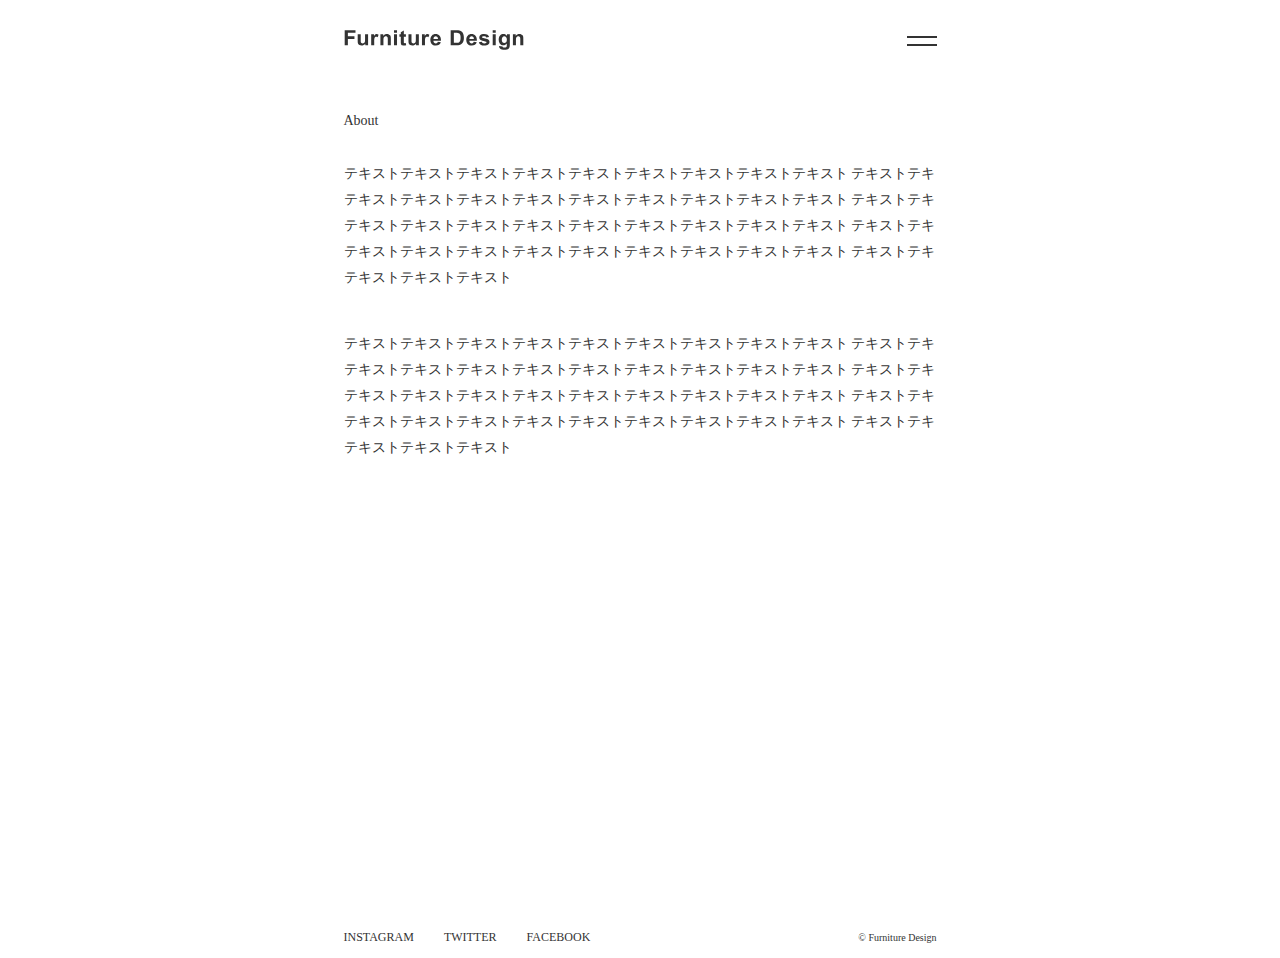
==== about.html @ 72604c39 "Modify file and folder structure" ====
<!DOCTYPE html>
<html lang="ja">
<head>
  <meta charset="UTF-8">
  <meta name="viewport" content="width=device-width, initial-scale=1.0">
  <link rel="shortcut icon" href="img/favicon.ico" type="image/x-icon">
  <link rel="stylesheet" href="css/style.css">
  <title>Furniture Design</title>
</head>
<body>
  <div class="wrapper">
    <header>
      <div class="header-content">
        <div class="header-content-logo">
          <a href="index.html"><img src="img/logo.svg" alt="Furniture Design's logo"></a>
        </div>
        <div id="hamburger-menu" class="header-content-hamburger">
          <span></span>
          <span></span>
        </div>
      </div>
      <div id="nav-global">
        <nav>
          <ul>
            <li><a href="products.html">PRODUCTS</a></li>
            <li><a href="about.html">ABOUT</a></li>
            <li><a href="company.html">COMPANY</a></li>
            <li><a href="mailto:xxxxx@xxx.xxx.com?subject=お問い合わせ">CONTACT</a></li>
          </ul>
        </nav>
      </div>
    </header>
    <main>
      <div class="about-wrapper">
        <div class="about-title">
          <p>About</p>
        </div>
        <div class="about-content">
          <div class="about-content-description-1">
            <p>
              テキストテキストテキストテキストテキストテキストテキストテキストテキスト テキストテキ テキストテキストテキストテキストテキストテキストテキストテキストテキスト テキストテキ テキストテキストテキストテキストテキストテキストテキストテキストテキスト テキストテキ テキストテキストテキストテキストテキストテキストテキストテキストテキスト テキストテキ テキストテキストテキスト
            </p>
          </div>
          <div class="about-content-description-2">
            <p>
              テキストテキストテキストテキストテキストテキストテキストテキストテキスト テキストテキ テキストテキストテキストテキストテキストテキストテキストテキストテキスト テキストテキ テキストテキストテキストテキストテキストテキストテキストテキストテキスト テキストテキ テキストテキストテキストテキストテキストテキストテキストテキストテキスト テキストテキ テキストテキストテキスト
            </p>
          </div>
        </div>
      </div>
    </main>
    <footer>
      <div class="footer-content">
        <div class="footer-content-info">
          <ul class="footer-content-info-sns">
            <li><p><a href="">INSTAGRAM</a></p></li>
            <li><p><a href="">TWITTER</a></p></li>
            <li><p><a href="">FACEBOOK</a></p></li>
          </ul>
          <div class="footer-content-info-copyright">
            <p>&copy; Furniture Design</p>
          </div>
        </div>
      </div>
    </footer>
  </div>
  <script src="https://ajax.googleapis.com/ajax/libs/jquery/3.5.1/jquery.min.js"></script>
  <script src="js/script_hamburger.js"></script>
</body>
</html>
---- css/style.css ----
@charset "UTF-8";
* {
  box-sizing: border-box;
}

p {
  font: normal normal normal 14px/21px Meiryo;
  letter-spacing: 0px;
  color: #333333;
  opacity: 1;
  text-align: center;
}

body {
  display: flex;
  justify-content: center;
}

.wrapper {
  max-width: 1360px;
  margin: 0 64px;
  padding: 0 40px;
}
@media (max-width: 900px) {
  .wrapper {
    margin: 0 40px;
    padding: 0;
  }
}

.header-content {
  height: 80px;
  display: flex;
  align-items: center;
  justify-content: space-between;
  padding: 32px 0;
}
@media (max-width: 900px) {
  .header-content {
    padding: 27px 0;
  }
}
.header-content-logo a {
  display: flex;
  align-items: center;
  width: 180px;
  height: 25px;
}
.header-content-hamburger {
  display: flex;
  justify-content: center;
  align-items: center;
  width: 30px;
  height: 21px;
  position: relative;
  cursor: pointer;
  z-index: 999;
}
.header-content-hamburger span {
  display: inline-block;
  margin: 4px 0;
  position: absolute;
  height: 2px;
  width: 100%;
  background-color: #333333;
  opacity: 1;
  transition: all 0.5s;
}
.header-content-hamburger span:nth-child(1) {
  top: 2px;
}
.header-content-hamburger span:nth-child(2) {
  top: 10px;
}

#nav-global {
  background: rgba(0, 0, 0, 0.8);
  position: fixed;
  top: 0;
  left: 0;
  width: 100%;
  height: 100%;
  z-index: 990;
  visibility: hidden;
  flex-direction: column;
  font-size: 14px;
  cursor: pointer;
}
#nav-global nav {
  position: fixed;
  left: -300px;
  width: 300px;
  padding: 36px 50px;
}
#nav-global a {
  display: block;
  color: #ffffff;
  text-decoration: none;
  padding-bottom: 14px;
}
#nav-global a:hover {
  color: #666666;
}

.nav-global-active .header-content-hamburger span:nth-child(1) {
  transform: translateY(4px) rotate(-45deg);
  background-color: #ffffff;
}
.nav-global-active .header-content-hamburger span:nth-child(2) {
  transform: translateY(-4px) rotate(45deg);
  background-color: #ffffff;
}
.nav-global-active #nav-global {
  visibility: visible;
  opacity: 1;
}
.nav-global-active #nav-global nav {
  left: 0;
  transition: all 0.5s;
}

/***
    The new CSS reset - version 1.8.4 (last updated 14.2.2023)
    GitHub page: https://github.com/elad2412/the-new-css-reset
***/
/*
    Remove all the styles of the "User-Agent-Stylesheet", except for the 'display' property
    - The "symbol *" part is to solve Firefox SVG sprite bug
 */
*:where(:not(html, iframe, canvas, img, svg, video, audio):not(svg *, symbol *)) {
  all: unset;
  display: revert;
}

/* Preferred box-sizing value */
*,
*::before,
*::after {
  box-sizing: border-box;
}

/* Reapply the pointer cursor for anchor tags */
a, button {
  cursor: revert;
}

/* Remove list styles (bullets/numbers) */
ol, ul, menu {
  list-style: none;
}

/* For images to not be able to exceed their container */
img {
  max-inline-size: 100%;
  max-block-size: 100%;
}

/* removes spacing between cells in tables */
table {
  border-collapse: collapse;
}

/* Safari - solving issue when using user-select:none on the <body> text input doesn't working */
input, textarea {
  -webkit-user-select: auto;
}

/* revert the 'white-space' property for textarea elements on Safari */
textarea {
  white-space: revert;
}

/* minimum style to allow to style meter element */
meter {
  -webkit-appearance: revert;
  -moz-appearance: revert;
       appearance: revert;
}

/* preformatted text - use only for this feature */
:where(pre) {
  all: revert;
}

/* reset default text opacity of input placeholder */
::-moz-placeholder {
  color: unset;
}
::placeholder {
  color: unset;
}

/* remove default dot (•) sign */
::marker {
  content: initial;
}

/* fix the feature of 'hidden' attribute.
 display:revert; revert to element instead of attribute */
:where([hidden]) {
  display: none;
}

/* revert for bug in Chromium browsers
 - fix for the content editable attribute will work properly.
 - webkit-user-select: auto; added for Safari in case of using user-select:none on wrapper element*/
:where([contenteditable]:not([contenteditable=false])) {
  -moz-user-modify: read-write;
  -webkit-user-modify: read-write;
  overflow-wrap: break-word;
  -webkit-line-break: after-white-space;
  -webkit-user-select: auto;
}

/* apply back the draggable feature - exist only in Chromium and Safari */
:where([draggable=true]) {
  -webkit-user-drag: element;
}

/* Revert Modal native behavior */
:where(dialog:modal) {
  all: revert;
}

.footer-content {
  margin: 33px 0 12px;
}
@media (max-width: 900px) {
  .footer-content {
    margin: 40px 0 20px;
  }
}
.footer-content-more {
  display: flex;
  justify-content: center;
  margin-bottom: 56px;
}
@media (max-width: 900px) {
  .footer-content-more {
    margin-bottom: 102px;
  }
}
.footer-content-more p {
  white-space: nowrap;
}
.footer-content-info {
  display: flex;
  justify-content: space-between;
}
@media (max-width: 900px) {
  .footer-content-info {
    display: block;
  }
}
.footer-content-info > div {
  display: flex;
  align-items: center;
}
.footer-content-info-sns {
  display: flex;
}
.footer-content-info-sns li {
  margin-right: 30px;
}
.footer-content-info-sns li:nth-child(3) {
  margin-right: 0;
}
.footer-content-info-sns p {
  font-size: 12px;
  line-height: 18px;
}
@media (max-width: 900px) {
  .footer-content-info-copyright {
    margin-top: 5px;
  }
}
.footer-content-info-copyright p {
  font-size: 10px;
  line-height: 15px;
}

.footer-content-more {
  display: flex;
  justify-content: center;
  margin-bottom: 122px;
}
@media (max-width: 900px) {
  .footer-content-more {
    margin-bottom: 102px;
  }
}
.footer-content-more p:first-child {
  margin-right: 40px;
}

.about-title {
  margin: 30px 0;
}
@media (max-width: 900px) {
  .about-title {
    margin: 40px 0 30px;
  }
}
.about-title p {
  width: 40px;
}

.about-content div:first-child {
  margin-bottom: 40px;
}
@media (max-width: 900px) {
  .about-content div:first-child {
    margin-bottom: 30px;
  }
}
.about-content div:nth-child(2) {
  margin-bottom: 467px;
}
@media (max-width: 900px) {
  .about-content div:nth-child(2) {
    margin-bottom: 231px;
  }
}
.about-content div p {
  width: 593px;
  text-align: left;
  line-height: 26px;
}
@media (max-width: 900px) {
  .about-content div p {
    width: auto;
    height: auto;
  }
}

.company-title {
  margin: 30px 0;
}
@media (max-width: 900px) {
  .company-title {
    margin: 40px 0 30px;
  }
}
.company-title p {
  width: 40px;
}

.company-content div {
  display: flex;
  align-items: center;
  padding: 20px 0;
  width: 600px;
  border-bottom: 1px solid #DCDBDB;
}
@media (max-width: 900px) {
  .company-content div {
    display: block;
    width: auto;
  }
}
.company-content div:nth-child(6) {
  display: flex;
  align-items: flex-start;
  border-bottom: none;
}
@media (max-width: 900px) {
  .company-content div:nth-child(6) {
    display: block;
    width: auto;
  }
}
.company-content div:last-child {
  border-bottom: none;
  margin-bottom: 177px;
}
@media (max-width: 900px) {
  .company-content div:last-child {
    margin-bottom: 136px;
  }
}
.company-content div:last-child iframe {
  width: 100%;
  height: 300px;
  -moz-filter: grayscale(100%);
  -ms-filter: grayscale(100%);
  -o-filter: grayscale(100%);
  filter: grayscale(100%);
}
.company-content div p {
  text-align: left;
}
@media (max-width: 900px) {
  .company-content div p {
    padding-bottom: 10px;
  }
}
.company-content div p:first-child {
  width: 180px;
}

p {
  text-align: left;
}
@media (max-width: 900px) {
  p {
    width: auto;
    height: auto;
  }
}

.item-title {
  margin: 30px 0;
}
@media (max-width: 900px) {
  .item-title {
    margin: 40px 0 30px;
  }
}

.item-content {
  display: flex;
}
@media (max-width: 900px) {
  .item-content {
    display: block;
  }
}
.item-content-img {
  margin-right: 64px;
  width: 400px;
  height: 400px;
  opacity: 1;
}
@media (max-width: 900px) {
  .item-content-img {
    display: flex;
    justify-content: center;
    margin-right: 0;
    width: auto;
    height: auto;
  }
}
.item-content-description > div {
  margin-bottom: 30px;
}
@media (max-width: 900px) {
  .item-content-description > div:first-child {
    margin-top: 40px;
  }
}
.item-content-description-upper p, .item-content-description-bottom p {
  width: 336px;
}
@media (max-width: 900px) {
  .item-content-description-upper p, .item-content-description-bottom p {
    width: auto;
  }
}
.item-content-description-price p {
  white-space: nowrap;
  width: 80px;
  font-size: 12px;
  line-height: 18px;
}
.item-content-description-info-size, .item-content-description-info-color, .item-content-description-info-material {
  display: flex;
}
.item-content-description-info-size p, .item-content-description-info-color p, .item-content-description-info-material p {
  display: flex;
  justify-content: flex-start;
  white-space: nowrap;
  width: 100px;
  font-size: 12px;
  line-height: 18px;
}
.item-content-description .item-back-product {
  padding: 60px 0 90px;
  display: flex;
  justify-content: center;
}
@media (max-width: 900px) {
  .item-content-description .item-back-product {
    padding-bottom: 60px;
  }
}

.furniture-content ul {
  display: grid;
  grid-template-columns: repeat(4, 1fr);
  gap: 33px;
  margin-bottom: 40px;
}
@media (max-width: 900px) {
  .furniture-content ul {
    grid-template-columns: repeat(2, 1fr);
  }
}
.furniture-content li p {
  display: flex;
  justify-content: flex-start;
  font-size: 12px;
  line-height: 18px;
}
@media (max-width: 900px) {
  .furniture-content li p {
    text-align: left;
  }
}

.furniture-content p {
  text-align: left;
}
.furniture-content-title {
  margin: 30px 0;
}
@media (max-width: 900px) {
  .furniture-content-title {
    margin: 40px 0 30px;
  }
}
.furniture-content-title p {
  width: 58px;
}/*# sourceMappingURL=style.css.map */
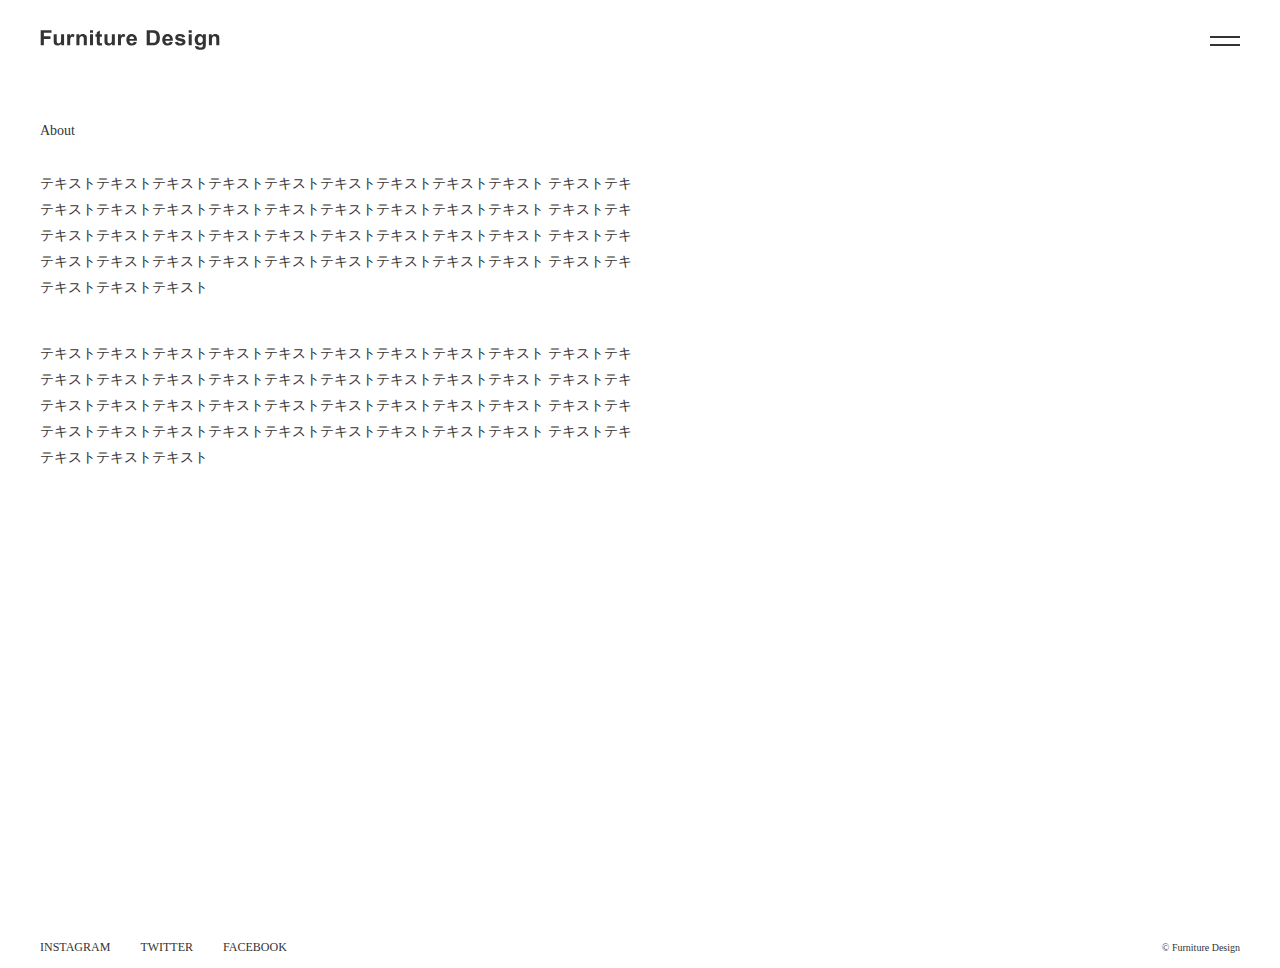
==== commit 09d5272c: "Modify the header to be fixed at the top" ====
--- a/about.html
+++ b/about.html
@@ -8,28 +8,28 @@
   <title>Furniture Design</title>
 </head>
 <body>
+  <header>
+    <div class="header-content">
+      <div class="header-content-logo">
+        <a href="index.html"><img src="img/logo.svg" alt="Furniture Design's logo"></a>
+      </div>
+      <div id="hamburger-menu" class="header-content-hamburger">
+        <span></span>
+        <span></span>
+      </div>
+    </div>
+    <div id="nav-global">
+      <nav>
+        <ul>
+          <li><a href="products.html">PRODUCTS</a></li>
+          <li><a href="about.html">ABOUT</a></li>
+          <li><a href="company.html">COMPANY</a></li>
+          <li><a href="mailto:xxxxx@xxx.xxx.com?subject=お問い合わせ">CONTACT</a></li>
+        </ul>
+      </nav>
+    </div>
+  </header>
   <div class="wrapper">
-    <header>
-      <div class="header-content">
-        <div class="header-content-logo">
-          <a href="index.html"><img src="img/logo.svg" alt="Furniture Design's logo"></a>
-        </div>
-        <div id="hamburger-menu" class="header-content-hamburger">
-          <span></span>
-          <span></span>
-        </div>
-      </div>
-      <div id="nav-global">
-        <nav>
-          <ul>
-            <li><a href="products.html">PRODUCTS</a></li>
-            <li><a href="about.html">ABOUT</a></li>
-            <li><a href="company.html">COMPANY</a></li>
-            <li><a href="mailto:xxxxx@xxx.xxx.com?subject=お問い合わせ">CONTACT</a></li>
-          </ul>
-        </nav>
-      </div>
-    </header>
     <main>
       <div class="about-wrapper">
         <div class="about-title">
--- a/css/style.css
+++ b/css/style.css
@@ -18,13 +18,26 @@
 
 .wrapper {
   max-width: 1360px;
+  width: 100%;
+  padding: 0 40px;
+}
+
+main {
+  margin-top: 120px;
+}
+
+header {
+  width: 100%;
+  position: fixed;
+  z-index: 999;
+  background-color: #ffffff;
+  max-width: 1360px;
   margin: 0 64px;
   padding: 0 40px;
 }
 @media (max-width: 900px) {
-  .wrapper {
+  header {
     margin: 0 40px;
-    padding: 0;
   }
 }
 
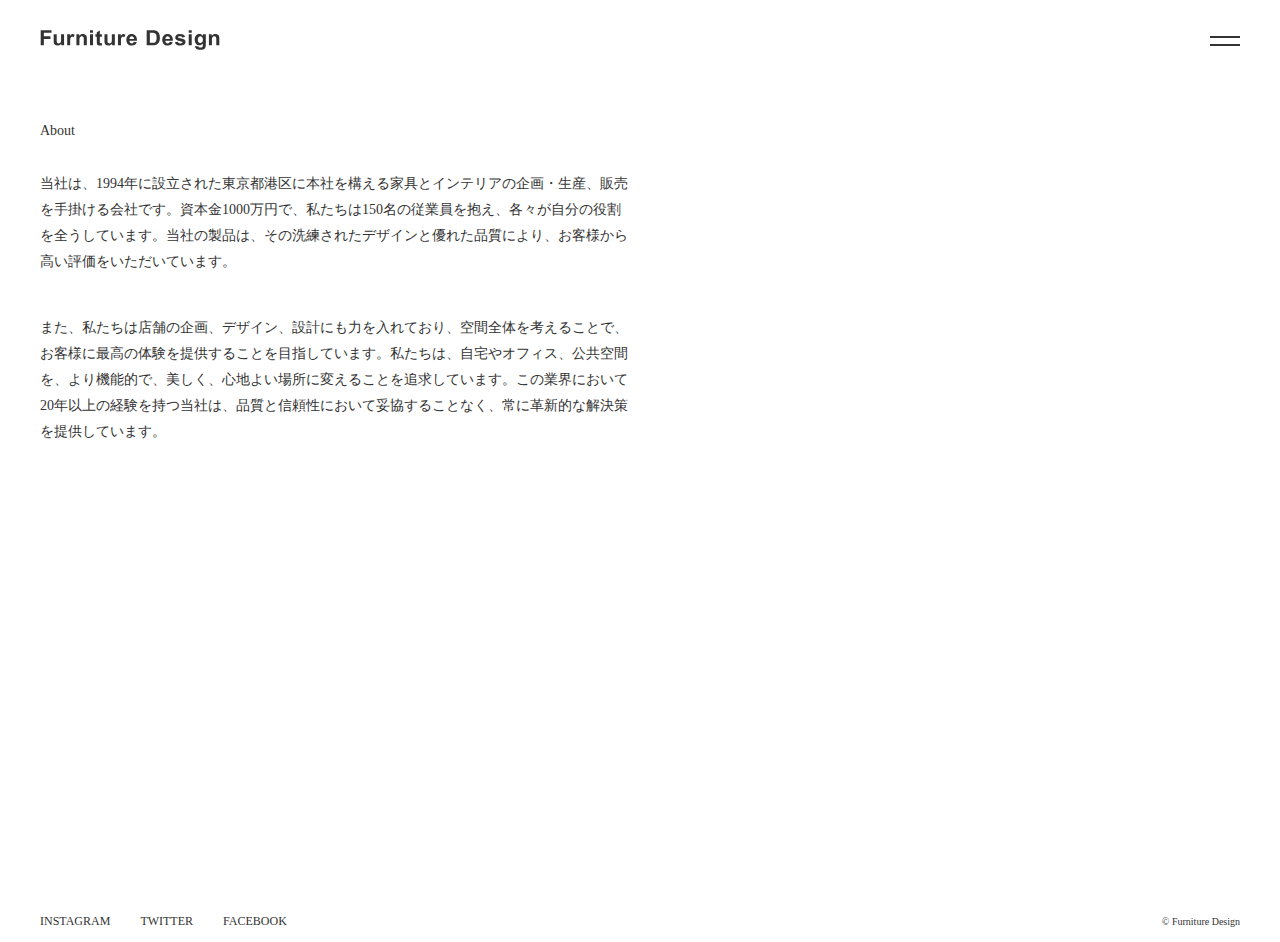
==== commit faf4ed0d: "Replace image file of furniture" ====
--- a/about.html
+++ b/about.html
@@ -38,12 +38,12 @@
         <div class="about-content">
           <div class="about-content-description-1">
             <p>
-              テキストテキストテキストテキストテキストテキストテキストテキストテキスト テキストテキ テキストテキストテキストテキストテキストテキストテキストテキストテキスト テキストテキ テキストテキストテキストテキストテキストテキストテキストテキストテキスト テキストテキ テキストテキストテキストテキストテキストテキストテキストテキストテキスト テキストテキ テキストテキストテキスト
+              当社は、1994年に設立された東京都港区に本社を構える家具とインテリアの企画・生産、販売を手掛ける会社です。資本金1000万円で、私たちは150名の従業員を抱え、各々が自分の役割を全うしています。当社の製品は、その洗練されたデザインと優れた品質により、お客様から高い評価をいただいています。
             </p>
           </div>
           <div class="about-content-description-2">
             <p>
-              テキストテキストテキストテキストテキストテキストテキストテキストテキスト テキストテキ テキストテキストテキストテキストテキストテキストテキストテキストテキスト テキストテキ テキストテキストテキストテキストテキストテキストテキストテキストテキスト テキストテキ テキストテキストテキストテキストテキストテキストテキストテキストテキスト テキストテキ テキストテキストテキスト
+              また、私たちは店舗の企画、デザイン、設計にも力を入れており、空間全体を考えることで、お客様に最高の体験を提供することを目指しています。私たちは、自宅やオフィス、公共空間を、より機能的で、美しく、心地よい場所に変えることを追求しています。この業界において20年以上の経験を持つ当社は、品質と信頼性において妥協することなく、常に革新的な解決策を提供しています。
             </p>
           </div>
         </div>
